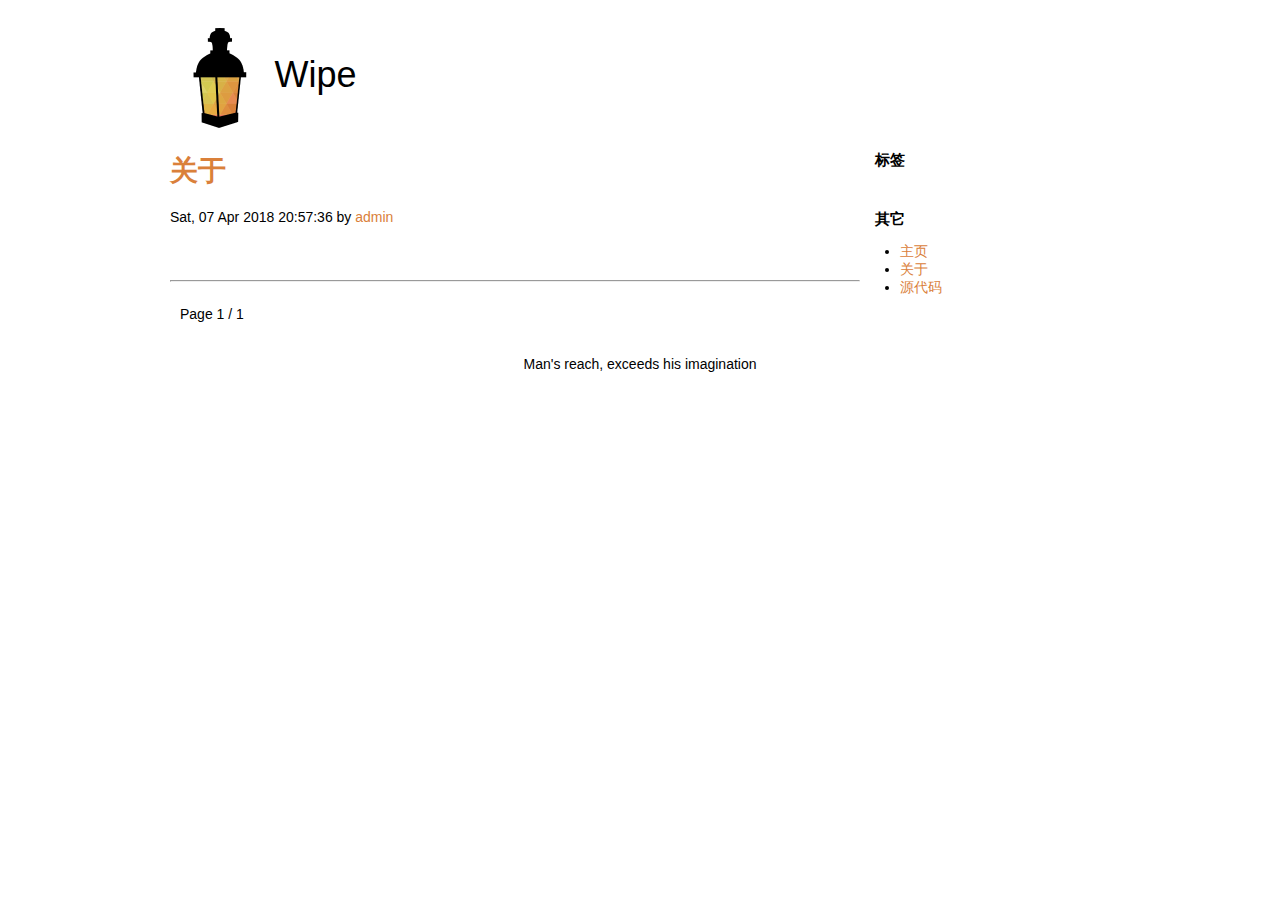
==== docs/index.html @ 585d0f9f "Init" ====
<!DOCTYPE html>
<html><head><meta http-equiv="Content-Type" content="text/html; charset=UTF-8">
    
    <title>Wipe Blog - Page 1</title>
    <meta name="description" content="">
    <meta name="author" content="coyove">
    <meta name="viewport" content="width=device-width, initial-scale=1.0">

    <link rel="icon" href="/logo.png">
    <link href="/style.css" rel="stylesheet">
</head>

<body>

<div id="wrapper">
    <div id="header">
        <a href="/"><img align="left" class="logo" src="/logo.png" alt="logo" style="margin-top:20px;height:100px"></a>
        <p>Wipe <span style="color:white">your ass</span></p>
    </div>

    <hr class="nocss">
    <div id="content">


    <div class="article">
        <div class="content-title">
            <a href="/blog/about.html"><h1>关于</h1></a>
            Sat, 07 Apr 2018 20:57:36

            by <a class="url fn" href="/author/admin/">admin</a>

            
        </div>

        <div class="content"><p><!-- title: 关于 -->

</p></div>
        <hr>
    </div>


    <p class="paginator">
        
        
        Page 1 / 1

        
    </p>

    

    </div>

    <div id="rightcolumn">

            <hr class="nocss">
            <div class="lateral" style="padding: 8px 0;">
            <h1>标签</h1>
                <ul class="nav-list">
                    
                </ul>
            </div>

            <hr class="nocss">
            <div class="lateral" style="padding: 8px 0;">
            <h1>其它</h1>
                <ul class="nav-list">
                <li><a href="/">主页</a></li>
                <li><a href="/blog/about.html">关于</a></li>
                <li><a href=" ">源代码</a></li>
                </ul>
            </div>

    </div>

    <hr class="nocss">
    <div id="footer">
        <p>Man's reach, exceeds his imagination</p>
    </div>

</div>

</body></html>
---- style.css ----
/* 2013 - Ana Guerrero Lopez <ana@debian.org> */

body {
    font-family: tahoma,verdana,sans-serif;
    font-size: 14px;
}

code {
    font-family: "Lucida Console", Monaco, monospace;
    white-space: pre-wrap;
}

p {
    padding: 10px;
}

a:link {
   color: #da803a;
   text-decoration: none
}

a:active {
   color: #000000;
   text-decoration: none
}

a:visited {
    color: #da803a;
	text-decoration: none
}

a:hover {
    color: #e0843d;
	text-decoration: underline
}


#wrapper {
    margin: 0 auto;
}

#header {
    float: left;
    height: 125px;
}

/* This is for having "Bits from Debian" more aligned to the center */
#header p {
    font-size: 36px;
	margin-left: 2.5cm;
}

#content {
    float: left;
}

#rightcolumn {
    background: #fff;
    float: left;
}

#footer {
    height: 30px;
    text-align:center;
    clear: both;
}

.article h1 {
    color: #da803a;
}

.article .content {
    max-height: 800px;
    overflow: hidden;
}

.lateral h1 {
    font-size: 15px;
	padding-left: 1em;
	padding-top: 0em;
}

.nocss {
    display: none;
}

/* prevent horizontal scrolling in small viewports */
div#content, img {
	max-width: 100%;
}
div.highlight {
	overflow-x: auto;
}

/* prevent horizontal "scrolling" in too big viewports */
@media screen and (min-width: 940px) {
    #wrapper {
        width: 940px;
    }

    #header {
        width: 940px;
    }

    #content {
        width: 690px;
    }

    #rightcolumn {
        width: 250px;
    }

    #footer {
        width: 940px;
    }
}
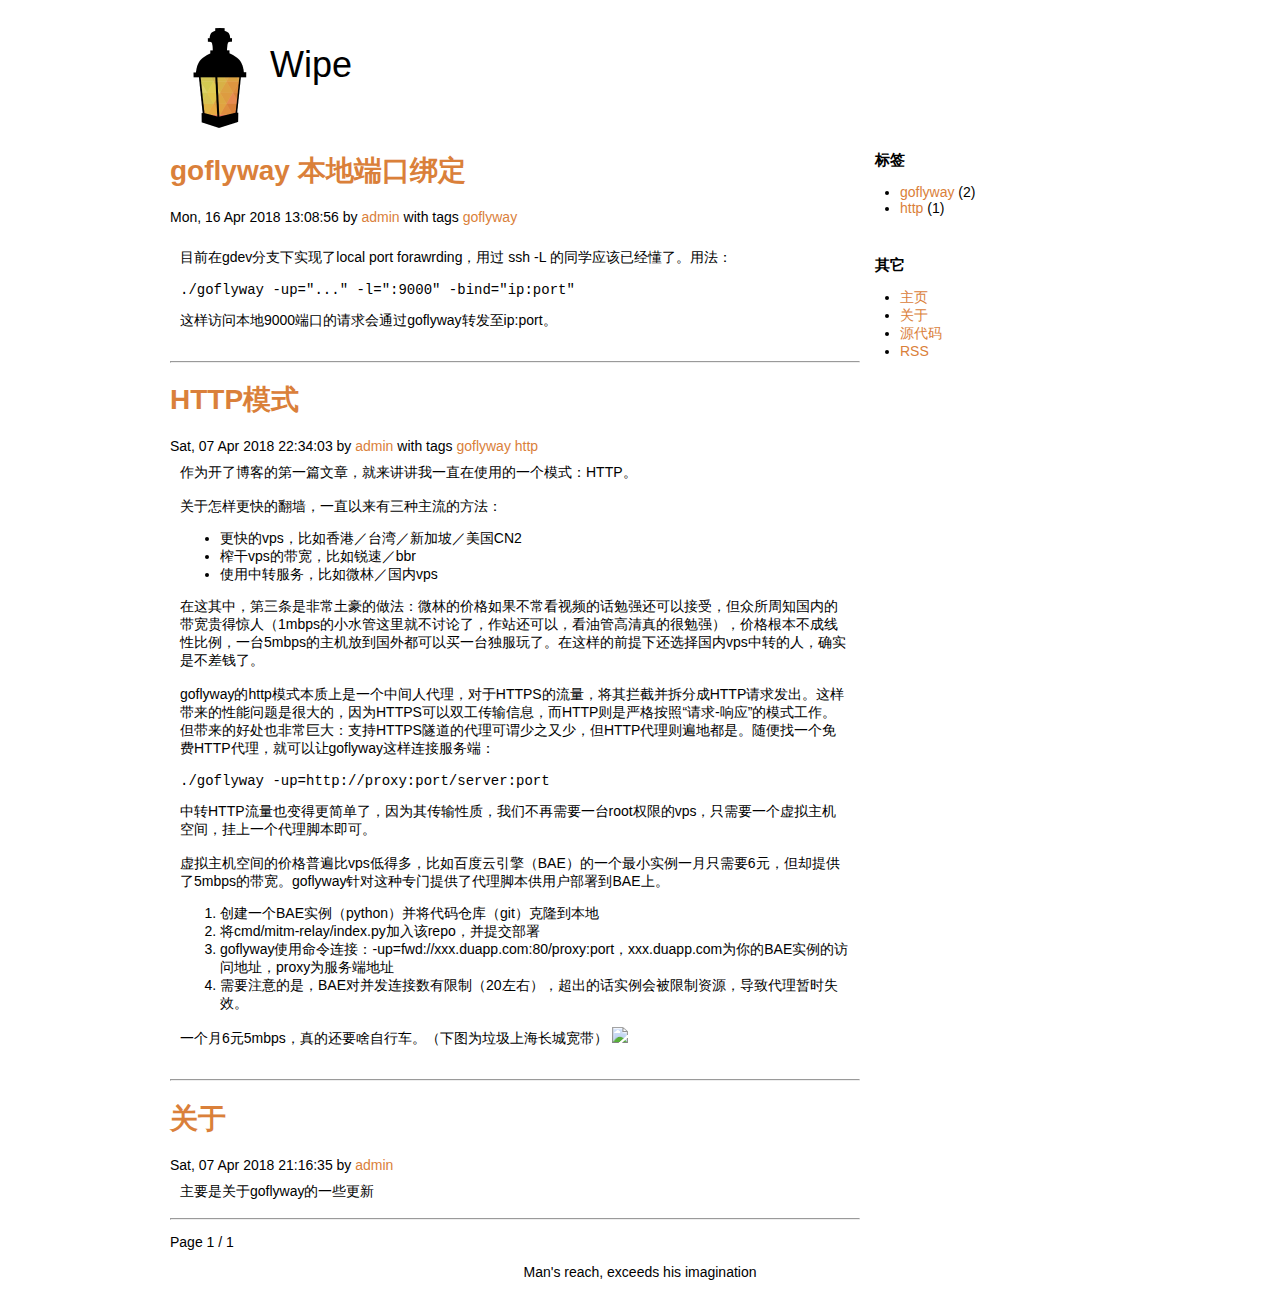
==== commit 18c78bde: "Auto remove old data" ====
--- a/docs/index.html
+++ b/docs/index.html
@@ -1,7 +1,7 @@
 <!DOCTYPE html>
 <html><head><meta http-equiv="Content-Type" content="text/html; charset=UTF-8">
     
-    <title>Wipe Blog - Page 1</title>
+    <title>Wipe: Blog - Page 1</title>
     <meta name="description" content="">
     <meta name="author" content="coyove">
     <meta name="viewport" content="width=device-width, initial-scale=1.0">
@@ -24,17 +24,99 @@
 
     <div class="article">
         <div class="content-title">
+            <a href="/blog/goflyway2.html"><h1>goflyway 本地端口绑定</h1></a>
+            Mon, 16 Apr 2018 13:08:56
+
+            by <a class="url fn" href="/author/admin/">admin</a>
+
+            
+            with tags 
+            
+                <a href="/tag/goflyway">goflyway</a> 
+            
+            
+        </div>
+
+        <div class="_content  content"><!-- title: goflyway 本地端口绑定 -->
+<!-- tag: goflyway -->
+
+<P>
+    目前在gdev分支下实现了local port forawrding，用过 ssh -L 的同学应该已经懂了。用法：
+</P>
+
+<code>./goflyway -up="..." -l=":9000" -bind="ip:port"</code> 
+
+<p>
+    这样访问本地9000端口的请求会通过goflyway转发至ip:port。
+</p></div>
+        <hr>
+    </div>
+
+    <div class="article">
+        <div class="content-title">
+            <a href="/blog/goflyway1.html"><h1>HTTP模式</h1></a>
+            Sat, 07 Apr 2018 22:34:03
+
+            by <a class="url fn" href="/author/admin/">admin</a>
+
+            
+            with tags 
+            
+                <a href="/tag/goflyway">goflyway</a> 
+            
+                <a href="/tag/http">http</a> 
+            
+            
+        </div>
+
+        <div class="_content  content"><!-- title: HTTP模式 -->
+<!-- tag: goflyway -->
+<!-- tag: http -->
+
+作为开了博客的第一篇文章，就来讲讲我一直在使用的一个模式：HTTP。<br><br>
+
+关于怎样更快的翻墙，一直以来有三种主流的方法：
+<ul>
+    <li>更快的vps，比如香港／台湾／新加坡／美国CN2</li>
+    <li>榨干vps的带宽，比如锐速／bbr</li>
+    <li>使用中转服务，比如微林／国内vps</li>
+</ul>
+<p>
+在这其中，第三条是非常土豪的做法：微林的价格如果不常看视频的话勉强还可以接受，但众所周知国内的带宽贵得惊人（1mbps的小水管这里就不讨论了，作站还可以，看油管高清真的很勉强），价格根本不成线性比例，一台5mbps的主机放到国外都可以买一台独服玩了。在这样的前提下还选择国内vps中转的人，确实是不差钱了。<br><br>
+
+goflyway的http模式本质上是一个中间人代理，对于HTTPS的流量，将其拦截并拆分成HTTP请求发出。这样带来的性能问题是很大的，因为HTTPS可以双工传输信息，而HTTP则是严格按照“请求-响应”的模式工作。但带来的好处也非常巨大：支持HTTPS隧道的代理可谓少之又少，但HTTP代理则遍地都是。随便找一个免费HTTP代理，就可以让goflyway这样连接服务端：
+</p>
+
+<code>./goflyway -up=http://proxy:port/server:port</code>
+
+<p>
+    中转HTTP流量也变得更简单了，因为其传输性质，我们不再需要一台root权限的vps，只需要一个虚拟主机空间，挂上一个代理脚本即可。<br><br>
+    虚拟主机空间的价格普遍比vps低得多，比如百度云引擎（BAE）的一个最小实例一月只需要6元，但却提供了5mbps的带宽。goflyway针对这种专门提供了代理脚本供用户部署到BAE上。<br>
+    <ol>
+        <li>创建一个BAE实例（python）并将代码仓库（git）克隆到本地</li>
+        <li>将cmd/mitm-relay/index.py加入该repo，并提交部署</li>
+        <li>goflyway使用命令连接：-up=fwd://xxx.duapp.com:80/proxy:port，xxx.duapp.com为你的BAE实例的访问地址，proxy为服务端地址</li>
+        <li>需要注意的是，BAE对并发连接数有限制（20左右），超出的话实例会被限制资源，导致代理暂时失效。</li>
+    </ol>
+    一个月6元5mbps，真的还要啥自行车。（下图为垃圾上海长城宽带）
+    <img src="http://ww1.sinaimg.cn/large/4dc7e139ly1fq4gs5qfvxj20ia06hdia.jpg"/>
+</p></div>
+        <hr>
+    </div>
+
+    <div class="article">
+        <div class="content-title">
             <a href="/blog/about.html"><h1>关于</h1></a>
-            Sat, 07 Apr 2018 20:57:36
+            Sat, 07 Apr 2018 21:16:35
 
             by <a class="url fn" href="/author/admin/">admin</a>
 
             
         </div>
 
-        <div class="content"><p><!-- title: 关于 -->
+        <div class="_content  content"><!-- title: 关于 -->
 
-</p></div>
+主要是关于goflyway的一些更新</div>
         <hr>
     </div>
 
@@ -58,6 +140,10 @@
             <h1>标签</h1>
                 <ul class="nav-list">
                     
+                    <li><a href="/tag/goflyway">goflyway</a> (2)</li>
+                    
+                    <li><a href="/tag/http">http</a> (1)</li>
+                    
                 </ul>
             </div>
 
@@ -67,7 +153,8 @@
                 <ul class="nav-list">
                 <li><a href="/">主页</a></li>
                 <li><a href="/blog/about.html">关于</a></li>
-                <li><a href=" ">源代码</a></li>
+                <li><a href="https://github.com/coyove/blog">源代码</a></li>
+                <li><a href="/rss.xml">RSS</a></li>
                 </ul>
             </div>
 
--- a/style.css
+++ b/style.css
@@ -10,7 +10,7 @@
     white-space: pre-wrap;
 }
 
-p {
+.article ._content {
     padding: 10px;
 }
 
